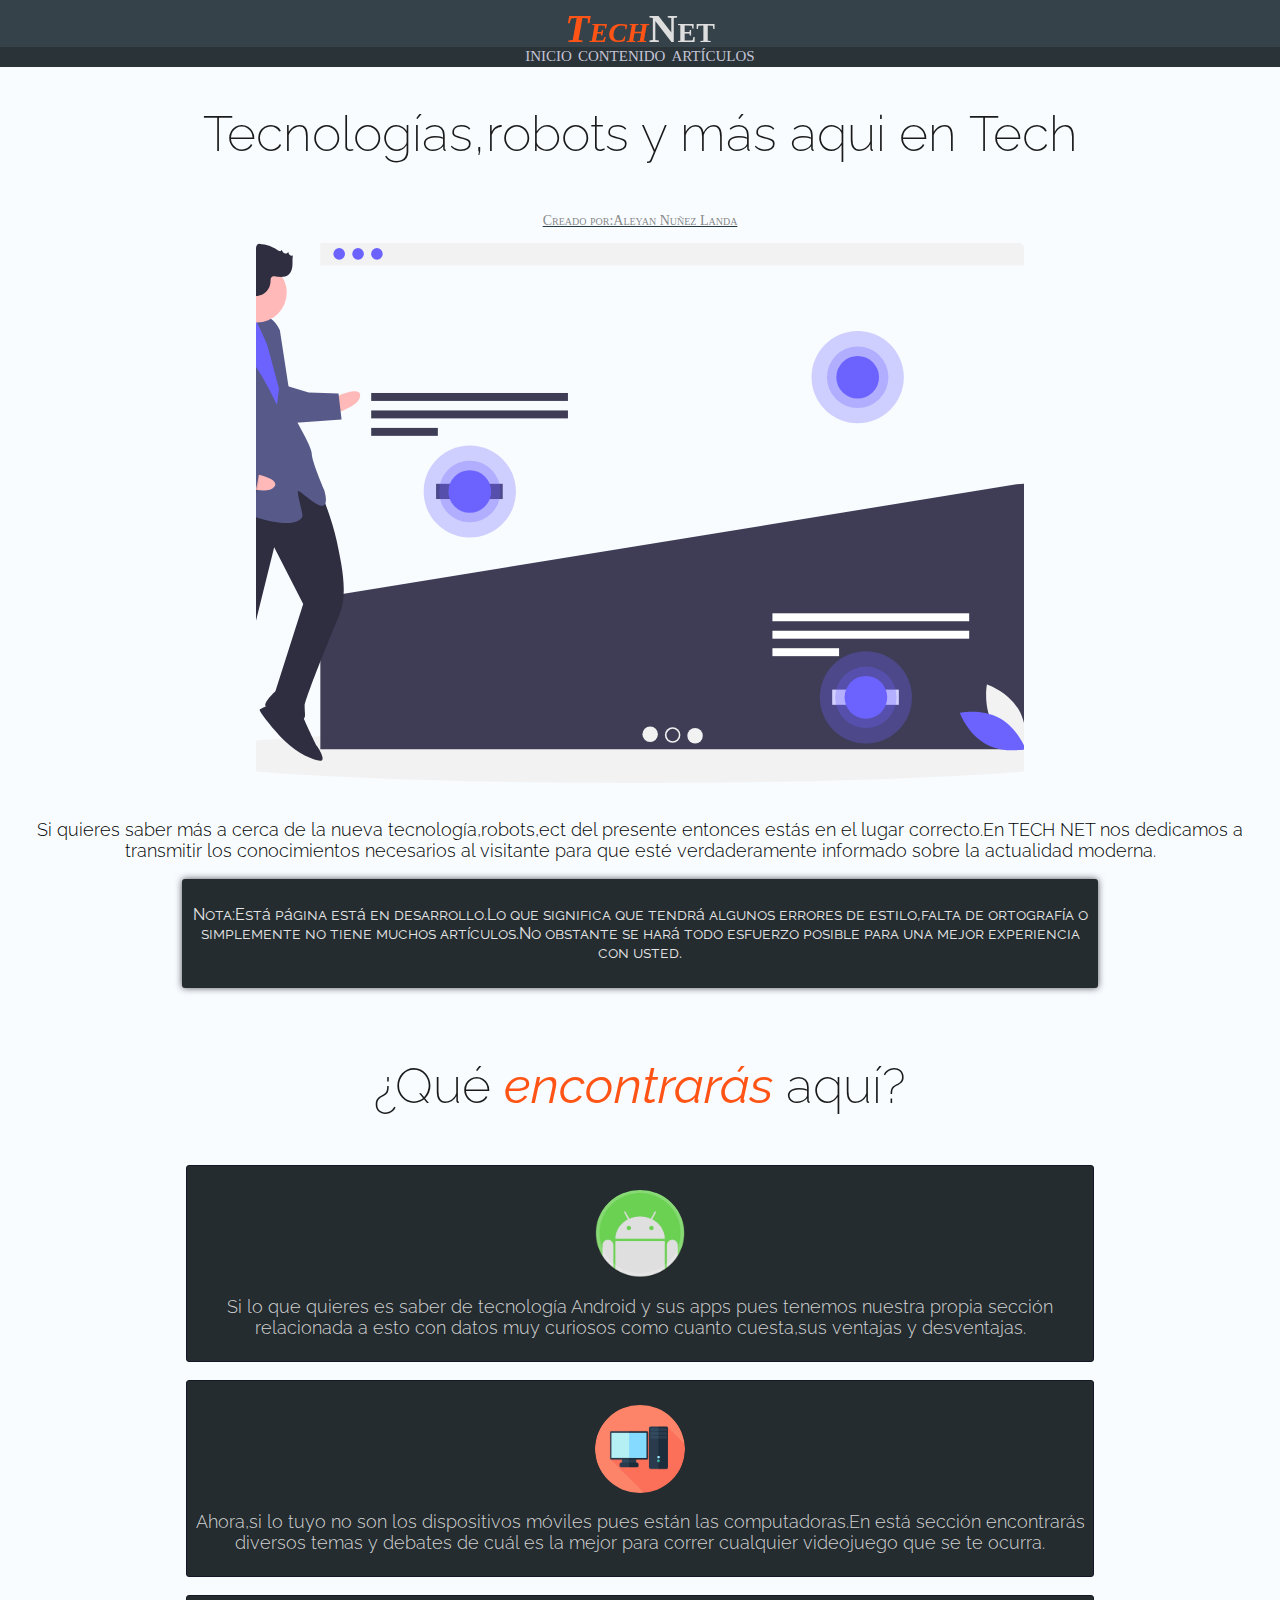
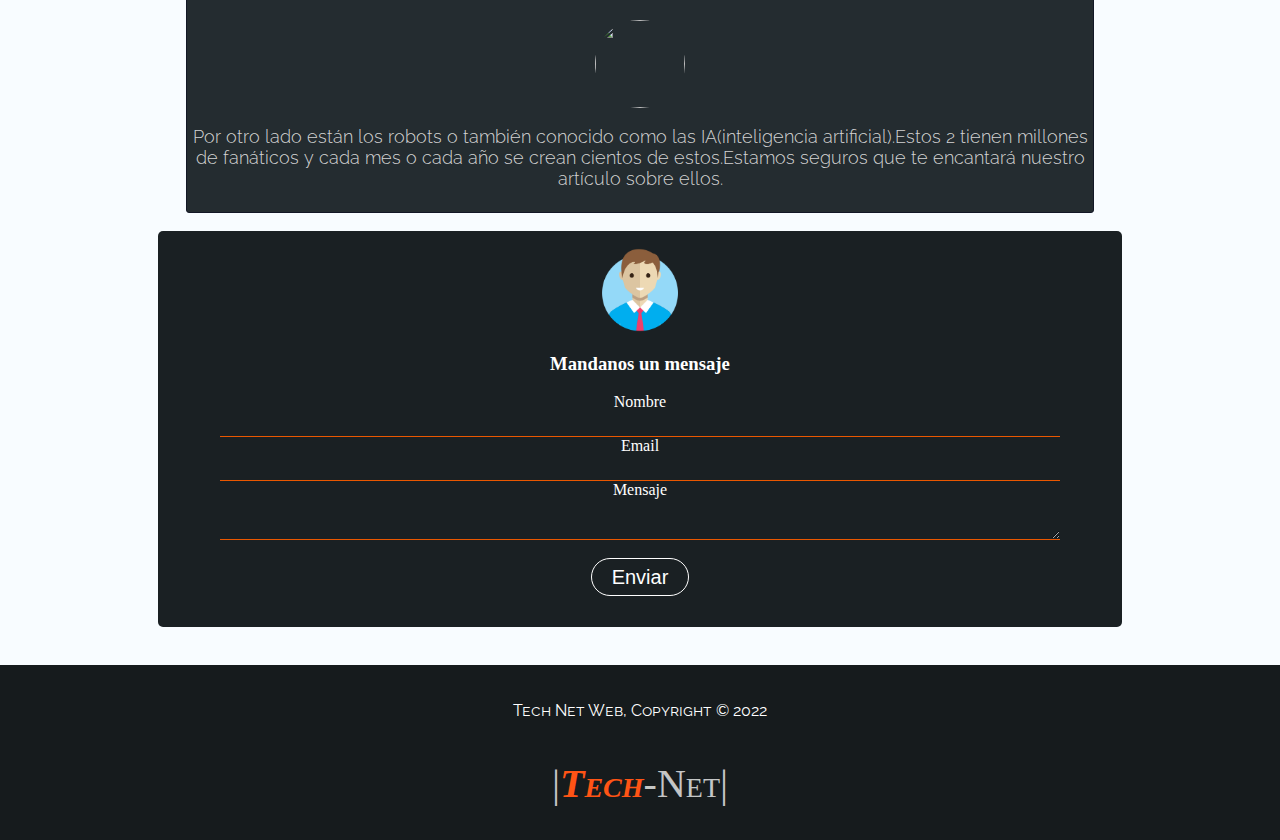
==== index.html @ a22e2ee7 "Add files via upload" ====
<!Doctipe html>


    <html>
        
        
        <head>
             <link rel="stylesheet" href="styles.css">
           
 
             <link rel="preconnect" href="https://fonts.googleapis.com">
<link rel="preconnect" href="https://fonts.gstatic.com" crossorigin>
<link href="https://fonts.googleapis.com/css2?family=Raleway:wght@200&display=swap" rel="stylesheet">
  <meta name="viewport" content="width=device-width, initial-scale=1">   
 <meta charset="utf-8">
 <meta name="name" content="TECH-NET" /> <meta name="keywords" content="Tech Net,Tecnologias, Actualidad,Tech,Mundo Moderno" />
  <meta name="description" content=""/>
    <meta name="description" content="Aqui podras actualizarte sobre lo que es el tema de la Tecnología y mucho mas"/>
 <meta name="google-site-verification" content="r6Lp1vaXvVMcWU5eDTtgUVxItHN_z42f08XUae5mF-E">
 <meta name="author" content="Tech Net S©">
 <meta name="theme-color" content="#545454"/>
  <script src="main.js"></script>
            <title>Tech-Net|Tecnologias,robots,ect.</title>
            
            </head>
         
            
        <body>
            
            <header>
		  <center> <p id="header" align="center"><strong>Tech</strong>Net</p></center>
		
		

                
         
            
    
                
                
            
              </header>
              <div class="nav_links">
                    <a class="a"href="#">INICIO</a>
                       <a class="a"href="#boxes">CONTENIDO</a>
                             <a class="a"href="#creditos1">ARTÍCULOS</a>
                </div>
                
                  <div id="contenedor_carga">
                 <center>  <img src="carga.svg" id="foto_carga"> </center>
                   <div id="spinner"></div>
          
          </div>
           
                
    
         <br/>
            <br/>
            <br/>
         
                 <script>
document.body.oncopy = function() {
alert('Todos los derechos reservados. TechNet© 2023');
return false;};
</script>
                   
          <div id="inicio">
          <h1>   <p id="big">Tecnologías,robots y más aqui en Tech</p>  </h1>
             <p id="creador">Creado por:Aleyan Nuñez Landa</p>
           
             </div>
        <center id="after">   <img src="portada.svg" alt="portada">
        </center>
           <br/>
            
            
       
              
                 
         <div>

    <p id="p" >Si quieres saber más a cerca de la nueva tecnología,robots,ect del presente entonces estás en el lugar correcto.En TECH NET nos dedicamos a transmitir los conocimientos necesarios al visitante para que esté verdaderamente informado sobre la actualidad moderna.</p>
</div>

<div id="nota">
    
    <p>Nota:Está página está en desarrollo.Lo que significa que tendrá algunos errores de estilo,falta de ortografía o simplemente no tiene muchos artículos.No obstante se hará todo esfuerzo posible para una mejor experiencia con usted.
    </p>
    
</div>





<br/>
    
   <p id="big">¿Qué <strong>encontrarás</strong> aquí?</p>
<div id="boxes">
    <br/>

    <center>   <img id="iconos" src="android.png"> 
   
   <p id="p">Si lo que quieres es saber de tecnología Android y sus apps pues tenemos nuestra propia sección relacionada a esto con datos muy curiosos como cuanto cuesta,sus ventajas y desventajas.</p>

</div>
<br/>
<div id="boxes">
    <br/>
    <center>   <img id="iconos" src="computador.png"> 
   
  <p id="p">
Ahora,si lo tuyo no son los dispositivos móviles pues están las computadoras.En está sección encontrarás diversos temas y debates de cuál es la mejor para correr cualquier videojuego que se te ocurra.</p>

</div>
<br/>
<div id="boxes">
    <br/>
    <center>   <img id="iconos" src="robot.png"> 
   
   <p id="p"> Por otro lado están los robots o también conocido como las IA(inteligencia artificial).Estos 2 tienen millones de fanáticos y cada mes o cada año se crean cientos de estos.Estamos seguros que te encantará nuestro artículo sobre ellos.</p>

</div>


    

          <br/>
          <center>
   <aside id="sidebar">
          <div class="dark">
              <img  id="iconos" src="user.png">
            <h3 align="center">Mandanos un mensaje</h3>
            <form class="quote" action="https://formspree.io/f/xgebwevl"
  method="POST">
  						<div>
  							<label>Nombre</label><br>
  							<input type="text" >
  						</div>
  						<div>
  							<label>Email</label><br>
  							<input type="email" placeholder=""required>
  						</div>
  						<div>
  							<label>Mensaje</label><br>
  							<textarea></textarea>
  						</div>
  						<br/>
  						<button class="button_1" type="submit">Enviar</button>
					</form>
          </div>
        </aside>
      </div>
</center>
<br/>
          <footer>
               <p id="creditos1")">Tech Net Web, Copyright &copy; 2022</p>
                <p id="creditos">|<strong>Tech</strong>-Net|</p>
                </footer>
</body>
</html>
---- styles.css ----
html{
      scroll-behavior:smooth;
 }
 
 
  body{

  padding:0;
  margin:0;
  background-color:#95ccff10;
  
   
}

#foto_carga{
      width:120px;
    height:88px;
    margin:auto;
    margin-top:100px;
}



#contenedor_inicio{
    text-align:center;
    font-size:40px;
    margin-top:100px;
    font-variant:small-caps;
     letter-spacing:2px;
     text-decoration:underline #1c1c1c;
}

   header{

   background:#35424a;

   position: fixed;

   top: 0;

   left: 0;

  width: 100%;
 
   height:10%;
  
   z-index: 100000px;

   box-shadow: 0px 0px 7px 0px #54545c;
   
}

strong{
    color:#ff5415;
    font-style:italic;
}

.nav{
    display:flex;
    justify-content:space-between;
    color:#dcdcdc;
    break-word:break;
      z-index: 100000px;
}

.nav_links{
   place-items:center;
   background: #2a3338;
    margin-top:47px;
       justify-content:space-between;
         break-word:break;
         width:100%;
         height:3%;
         position:fixed;
         text-align:center;
           z-index: 100000px;
}







.a{
    color:#c4c4d6;
    text-decoration:none;
    font-size:15px;
    text-align:center;
    margin:0 auto;
    padding:1px;
    
}

a{
    text-decoration:none;
      margin:0 auto;
      padding:5px;
}

.a:hover{
     text-decoration: 1px underline  #ff5e00;
       color:#ff5e00;
         transition:all .5s ease-out;
         transform-origin:left;
      
     }
#text_article{
    font-size:30px;
font-weight:200;
color:#1a1a1a;
text-align:center;
  font-family: 'Raleway', sans-serif;
}


#big{font-size:40px;
font-weight:200;
color:#1a1a1a;
text-align:center;
  font-family: 'Raleway', sans-serif;
}




#creador{font-size:14px;
color:#7a7a7ae9;
text-align:center;
bottom:60%;
font-variant:small-caps;
text-decoration:underline #263941;
}


#creador:hover{
     letter-spacing:3px;
       transition:all .5s;
         transform-origin:left;
       text-shadow:0px 6px 5px #5c5c5c;

}
#p{font-size:18px;
color:##8a8a8a;
text-align:center;
font-weight:300;
  font-family: 'Raleway', sans-serif;
}

#artículos{
   background:#bdbdbdbb;
    color:#d4d4d4;
    width:86%;
    padding:5px;
    word-wrap:break-word;
    text-align:center;
    border-radius:3px;
    place-items:center;
    margin:auto;

}

.container{
border:none;
border-radius:4px;
   box-shadow: 0px 3px 10px 2px #535353;
margin:auto;
width:89%;
height:30%;
}

#spinner {
	width: 30px;
	height: 30px;
	border: dotted 4px;
	border-right-color: transparent;
	border-radius: 50%;
	animation: Spin 1s linear infinite;
 
  position:absolute;
    top:0;
    left:0;
    right:0;
    bottom:0;
    margin:auto;
    z-index:10000;
}

  #contenedor_carga{
    background-color: #ffffff;
height:100%;
width:100%;
position:fixed;
-webkit-transition:all 1s ease;
-o-transition:all 1s ease;
transition:all 1s ease;
z-index:90000px;
margin-top:0px;
}
 
  #header{
  color:#dedede;
  font-size:40px;
  font-weight:bold;
  margin-top:5px;
 font-variant:small-caps;
 
 }

#nota{
       background:#242c30;
    color:#e5e5e5;
    box-shadow: 0px 0px 7px 0px #54545c;
    border-radius:3px;
    place-items:center;
    margin:auto;
    width:70%;
     word-wrap: break-word;
     padding:10px;
    text-align: center;
      font-family: 'Raleway', sans-serif;
       font-variant:small-caps;
      }
      
      
#nota:hover{
     transition:all .5s;
         transform-origin:left;
            box-shadow:0px 0px 30px 1px #1d1d1d;
        
         }

img{
    width:90%;
    height:29%;
    object-fit: cover;
    border-radius:5px;
    transition:0.5s;
}



#iconos{
    width:90px;
    height:88px;
    margin:auto;
    border-radius:50%;
}

#boxes{
    background:#242c30;
    color:#d4d4d4;
    width:86%;
    padding:5px;
    word-wrap:break-word;
    text-align:center;
    border-radius:3px;
    border:solid 1px #131726;
    place-items:center;
    margin:auto;
      font-family: 'Raleway', sans-serif;
    }
   
    #juegos{
        text-decoration:none;
        text-align:center;
        background: #35424a;
        border-radius:30px;
        color:#d9d9d9;
        font-size:28px;
        margin:0 auto;
        place-items:center;
        padding:10px;
         border:3px solid #35424a;
        box-shadow: 0px 0px 7px 0px #54545c;
}

#juegos:hover{
  
    border:3px solid #35424a;
    color:#35424a;
    background: transparent;
       transition:all .5s;
         transform-origin:bottom;
}


.dark{
  padding:15px;
  background: #1a2023;
  color:#ffffff;
  width:73%;
  border-radius:5px;
}

.button_1{
  height:38px;
    background: transparent;
  padding-left: 20px;
  padding-right:20px;
  color:#ffffff;
  border-radius:30px;
    font-size:20px;
    
       border:solid 1px #ffffff;
}

.button_1:hover{
  
     transition:all .5s;
         transform-origin:bottom;
   letter-spacing:3px;
       
        background: transparent;
        border:solid 1px #ff5e00;
        color:#ff5e00;
        border-top:none;
        border-bottom:none;
}

aside#sidebar .quote input, aside#sidebar .quote textarea{
  width:90%;
  padding:5px;
  text-align:center;
  place-items:center;
  color:#eaeaea;
 
  background: transparent;

border:solid 1px #ea5700;
border-right:none;
border-left:none;
border-top:none;
}

input{
    background: transparent;
    color:#dfdfdf
}
 .Artículo{
 text-decoration:underline solid 4px #232e35;
}

footer{
  padding:20px;
  margin-top:20px;
  color:#ffffff;
  background-color:#161b1d;
  text-align: center;
   text-align: center;
}

#creditos{
    font-size:40px;
    color:#ffffffc0;
    margin-bottom:13px;
    font-variant:small-caps;
}

#creditos1{
    font-variant:small-caps;
    
      font-family: 'Raleway', sans-serif;
}

@media only screen  and (min-width : 800px) {
 header{
     width:100%;
     height:50px;
 }
 .nav_links{
     width:100%;
     height:20px;
 }
 #boxes{
     width:70%;
 }
 #big{
     font-size:50px;
 }
 img{
    width:60%;
    height:60%;
}
}

@media only screen  and (min-width : 1024px) {
 header{
     width:100%;
     height:50px;
 }
 .nav_links{
     width:100%;
     height:20px;
 }
 #boxes{
     width:70%;
 }
 #big{
     font-size:50px;
 }
     img{
    width:60%;
    height:60%;
}
    
 
}

@media only screen  and (min-width : 1366px) {
 header{
     width:100%;
     height:50px;
 }
 .nav_links{
     width:100%;
     height:20px;
 }
 #boxes{
     width:50%;
 }
 #big{
     font-size:50px;
 }
img{
    width:60%;
    height:60%;
}
}


@keyframes Spin {
	from {
		transform: rotate(0deg)
	}
	to {
		transform: rotate(360deg);
	}
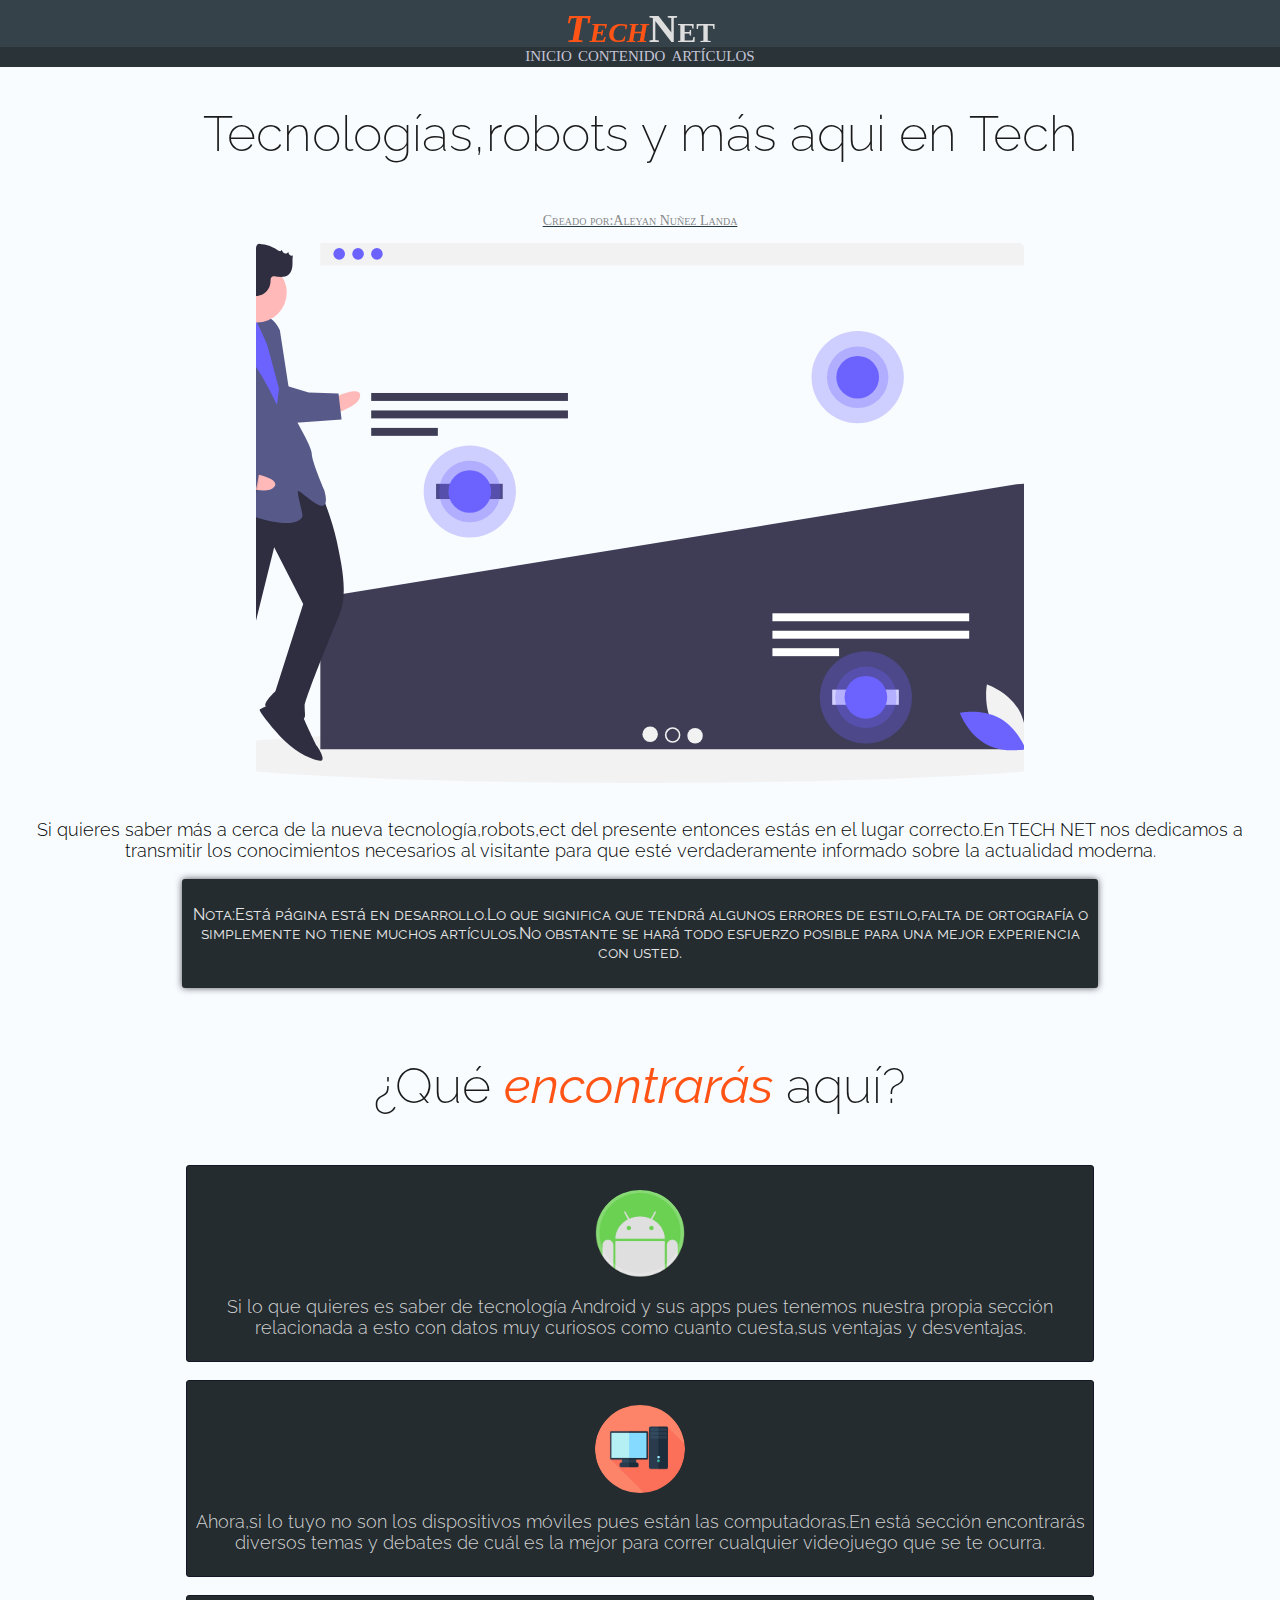
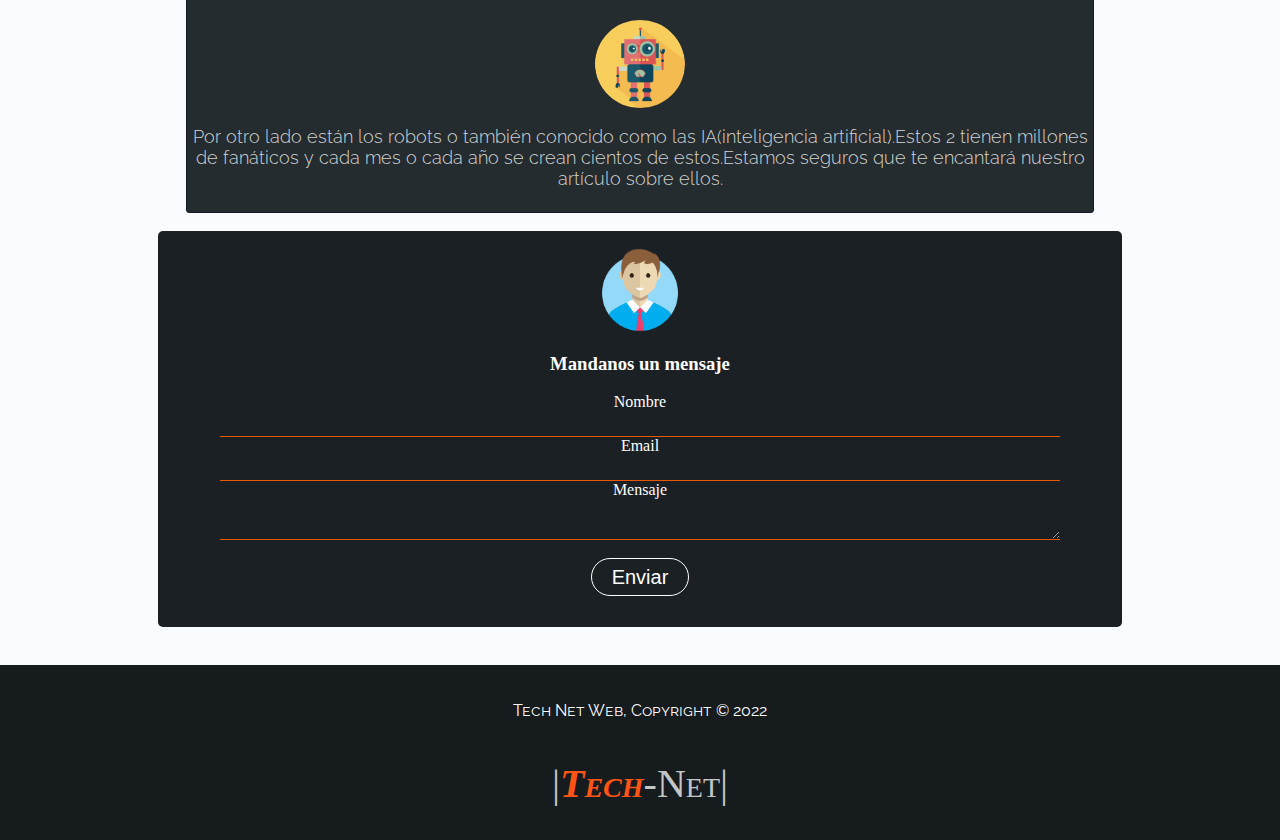
==== commit d2006db6: "Index.html" ====
--- a/index.html
+++ b/index.html
@@ -16,7 +16,7 @@
  <meta name="name" content="TECH-NET" /> <meta name="keywords" content="Tech Net,Tecnologias, Actualidad,Tech,Mundo Moderno" />
   <meta name="description" content=""/>
     <meta name="description" content="Aqui podras actualizarte sobre lo que es el tema de la Tecnología y mucho mas"/>
- <meta name="google-site-verification" content="r6Lp1vaXvVMcWU5eDTtgUVxItHN_z42f08XUae5mF-E">
+ <meta name="google-site-verification" content="dRAYecxmHDRhICYx8byYh2WOYOxZwnFx3FiuDYSIc4A" />
  <meta name="author" content="Tech Net S©">
  <meta name="theme-color" content="#545454"/>
   <script src="main.js"></script>
